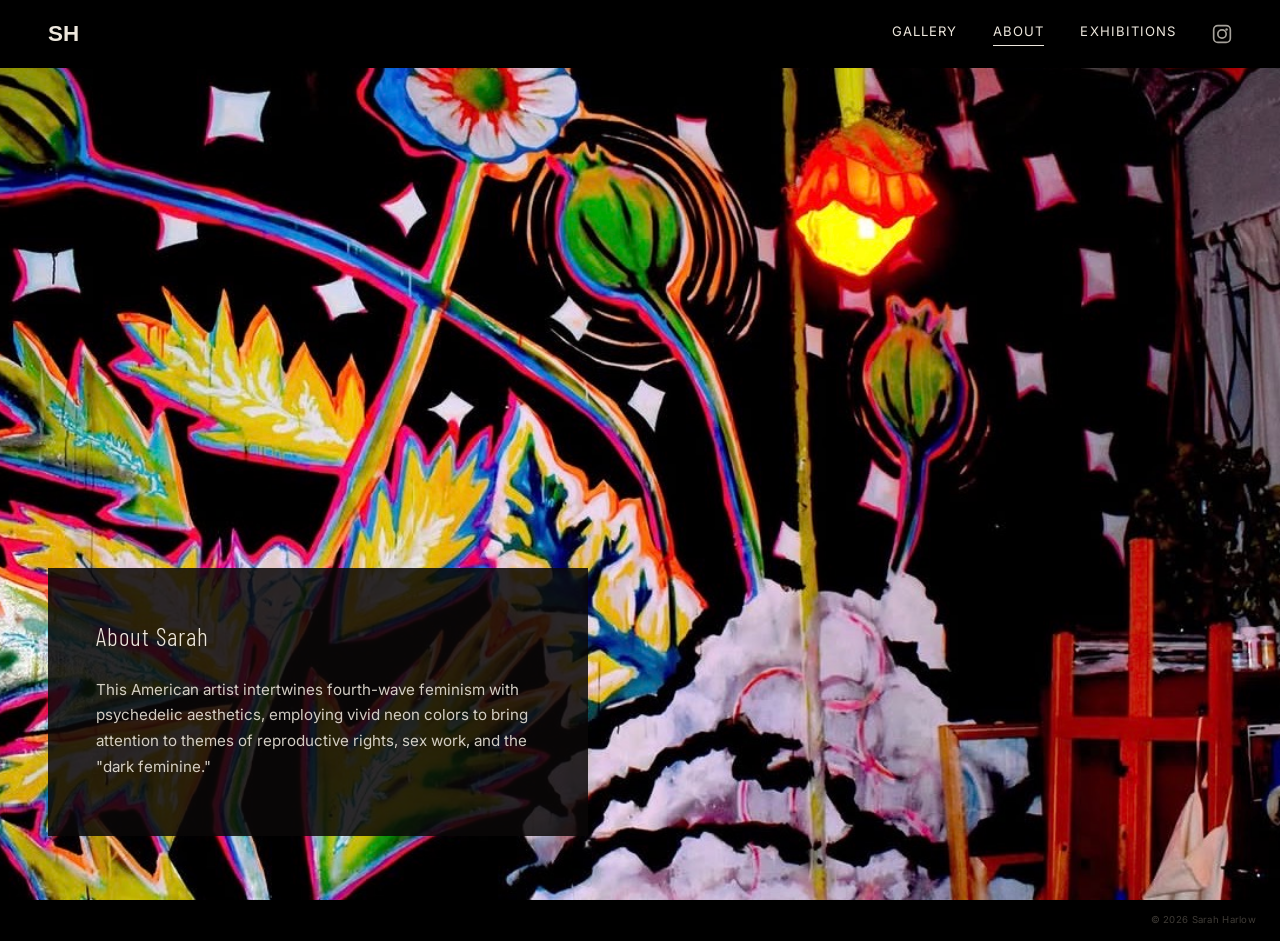
==== about.html @ 53dfdeb7 "Initial check in" ====
<!DOCTYPE html>
<html lang="en">
<head>
<meta charset="UTF-8">
<meta name="viewport" content="width=device-width, initial-scale=1.0">
<title>About — Sarah Harlow</title>
<link rel="preconnect" href="https://fonts.googleapis.com">
<link rel="preconnect" href="https://fonts.gstatic.com" crossorigin>
<link href="https://fonts.googleapis.com/css2?family=Inter:wght@400;500;600&family=Barlow+Condensed:wght@200;300;400;500&display=swap" rel="stylesheet">
<link rel="stylesheet" href="style.css">
</head>
<body>

<header class="site-header">
  <a href="index.html" class="wordmark">SH</a>
  <nav>
    <a href="index.html#gallery">Gallery</a>
    <a href="about.html" class="active">About</a>
    <a href="exhibitions.html">Exhibitions</a>
    <a href="https://www.instagram.com/tigerharlow/" target="_blank" rel="noopener" class="nav-ig" aria-label="Instagram">
      <svg width="20" height="20" viewBox="0 0 24 24" fill="none" stroke="currentColor" stroke-width="2" stroke-linecap="round" stroke-linejoin="round"><rect x="2" y="2" width="20" height="20" rx="5"/><circle cx="12" cy="12" r="5"/><circle cx="17.5" cy="6.5" r="1.5" fill="currentColor" stroke="none"/></svg>
    </a>
  </nav>
</header>

<main class="about-full">
  <img src="images/studio-wall.jpg" alt="" class="about-bg">
  <div class="about-card">
    <h1>About Sarah</h1>
    <p>This American artist intertwines fourth-wave feminism with psychedelic aesthetics, employing vivid neon colors to bring attention to themes of reproductive rights, sex work, and the "dark feminine."</p>
  </div>
</main>

<footer class="site-footer">
  <span></span>
  <span>© 2026 Sarah Harlow</span>
</footer>

<script src="script.js"></script>
</body>
</html>
---- style.css ----
/* ---------- Tokens ---------- */
:root{
  --ink: #141212;
  --canvas: #EDE7DD;
  --canvas-dim: #E2DACC;
  --oxide: #B23A24;
  --olive: #5C6B4F;
  --stone: #8C8378;
  --line: rgba(20,18,18,0.14);

  --display: 'Barlow Condensed', -apple-system, BlinkMacSystemFont, sans-serif;
  --body: 'Inter', -apple-system, BlinkMacSystemFont, sans-serif;
}

*{ box-sizing: border-box; }

html{ scroll-behavior: smooth; }

body{
  margin:0;
  background: #000;
  color: var(--ink);
  font-family: var(--body);
  font-size: 16px;
  line-height: 1.6;
}

a{ color: inherit; text-decoration: none; }

@media (prefers-reduced-motion: reduce){
  *{ animation-duration: 0.001ms !important; animation-iteration-count: 1 !important; transition-duration: 0.001ms !important; scroll-behavior: auto !important; }
}

/* ---------- Header ---------- */
.site-header{
  position: fixed;
  top:0; left:0; right:0;
  z-index: 100;
  display:flex;
  align-items:center;
  justify-content:space-between;
  padding: 16px 48px;
  background: #000;
}
.site-header .wordmark{
  font-family: var(--display);
  font-weight:600;
  font-size: 1.4rem;
  color: var(--canvas);
  --display: 'Outfit', -apple-system, BlinkMacSystemFont, sans-serif;  
}
.site-header nav{ display:flex; gap: 36px; align-items: center; }
.site-header nav a{
  color: var(--canvas);
  font-size: 0.82rem;
  letter-spacing: 0.08em;
  text-transform: uppercase;
  position: relative;
  padding-bottom: 4px;
}
.site-header nav a.nav-ig{
  padding-bottom: 0;
  display: flex;
  align-items: center;
  opacity: 0.7;
  transition: opacity 0.2s ease;
}
.site-header nav a.nav-ig:hover{ opacity: 1; }
.site-header nav a.active::after,
.site-header nav a:not(.nav-ig):hover::after{
  content:"";
  position:absolute;
  left:0; right:0; bottom:0;
  height:1px;
  background: currentColor;
}

/* ---------- Hero ---------- */
.hero{
  position: relative;
  height: 100vh;
  min-height: 0;
  max-height: none;
  display:flex;
  flex-direction: column;
  align-items:center;
  justify-content:center;
  overflow: hidden;
  background: #000;
  transition: opacity 0.6s ease, transform 0.6s ease, height 0.6s ease;
  --display: 'Outfit', -apple-system, BlinkMacSystemFont, sans-serif;  
}
.hero--hidden{
  opacity: 0;
  transform: translateY(-40px);
  height: 0;
  pointer-events: none;
}
.hero-bg{
  position:absolute;
  inset:0;
  width:100%;
  height:100%;
  object-fit: cover;
  object-position: center 65%;
  transition: opacity 3s ease;
}
.hero-scrim{
  position:absolute;
  inset:0;
  background: linear-gradient(180deg, rgba(15,13,13,0.55) 0%, rgba(15,13,13,0.25) 40%, rgba(15,13,13,0.75) 100%);
}
.hero-name{
  position: relative;
  z-index: 2;
  font-family: var(--display);
  font-optical-sizing: auto;
  font-weight: 300;
  font-size: clamp(6rem, 18vw, 11.5rem);
  line-height: 0.86;
  letter-spacing: -0.01em;
  color: var(--canvas);
  text-align:center;
  margin: 0;
  padding: 0 5vw;
  text-wrap: balance;
}
.hero-sub{
  position: relative;
  z-index: 2;
  margin-top: 28px;
  font-size: 0.85rem;
  letter-spacing: 0.12em;
  text-transform: uppercase;
  color: rgba(255,255,255,0.85);
}
/* ---------- Gallery nav toggle ---------- */
.nav-gallery{ cursor: pointer; }
.nav-gallery-icon{
  display: inline-block;
  font-weight: 400;
  margin-right: 2px;
}

/* ---------- Section head ---------- */
.section-head{
  display:flex;
  align-items: baseline;
  justify-content: space-between;
  padding: 96px 48px 40px;
  border-bottom: 1px solid var(--line);
  margin-bottom: 4px;
}
.section-head h2{
  font-family: var(--display);
  font-weight: 400;
  font-size: 2.1rem;
  margin:0;
}
.section-head p{
  margin:0;
  font-size: 0.82rem;
  letter-spacing: 0.1em;
  text-transform: uppercase;
  color: var(--stone);
}

/* ---------- Gallery ---------- */
.gallery-section{
  max-height: 0;
  overflow: hidden;
  opacity: 0;
  transition: max-height 0.6s ease, opacity 0.5s ease 0.1s;
}
.gallery--open{
  max-height: 4000px;
  opacity: 1;
}
.gallery-grid{
  display: grid;
  grid-template-columns: repeat(4, 1fr);
  grid-auto-rows: 220px;
  gap: 2px;
  background: #000;
  padding: 2px;
}
.piece{
  position: relative;
  margin:0;
  grid-column: span 2;
  grid-row: span 1;
  overflow: hidden;
  background: var(--canvas-dim);
  cursor: pointer;
}
.piece--tall{ grid-row: span 2; }
.piece--wide{ grid-column: span 2; }

.piece-img{
  position:absolute;
  inset:0;
  width:100%;
  height:100%;
  object-fit: cover;
  display:block;
  transition: transform 0.7s cubic-bezier(0.16,1,0.3,1);
  background: var(--canvas-dim); /* shows while loading */
}
.piece:hover .piece-img{ transform: scale(1.06); }

/* Fallback tone shown if an image fails to load, so the grid never breaks */
.piece--missing{
  background:
    repeating-linear-gradient(135deg, var(--canvas-dim), var(--canvas-dim) 10px, #d8cfbf 10px, #d8cfbf 20px);
}
.piece--missing::before{
  content: "Image not found";
  position:absolute;
  top:50%; left:50%;
  transform: translate(-50%,-50%);
  font-size: 0.75rem;
  letter-spacing: 0.08em;
  text-transform: uppercase;
  color: var(--stone);
}

.gallery-error{
  grid-column: 1 / -1;
  padding: 48px;
  font-size: 0.9rem;
  color: var(--stone);
}

.piece figcaption{
  display: none;
}
.p-title{
  font-family: var(--display);
  color: var(--canvas);
  font-size: 1.05rem;
}
.p-meta{
  font-size: 0.72rem;
  letter-spacing: 0.06em;
  text-transform: uppercase;
  color: var(--stone);
}

@media (max-width: 900px){
  .gallery-grid{ grid-template-columns: repeat(2, 1fr); grid-auto-rows: 200px; }
  .piece, .piece--wide{ grid-column: span 2; }
  .piece--tall{ grid-row: span 2; }
  .section-head{ padding: 72px 24px 32px; flex-direction: column; align-items:flex-start; gap: 6px;}
  .site-header{ padding: 20px 24px; }
}

/* ---------- Contact ---------- */
.contact-section{ padding-bottom: 40px; }
.contact-grid{
  display: grid;
  border-top: 1px solid var(--line);
}
.contact-line{
  display:flex;
  justify-content: space-between;
  align-items: center;
  padding: 26px 48px;
  border-bottom: 1px solid var(--line);
  font-size: 1rem;
  transition: background 0.3s ease, padding-left 0.3s ease;
}
.contact-line span:first-child{
  font-size: 0.78rem;
  letter-spacing: 0.1em;
  text-transform: uppercase;
  color: var(--stone);
}
.contact-line span:last-child{
  font-family: var(--display);
  font-size: 1.2rem;
}
a.contact-line:hover{
  background: var(--canvas-dim);
  padding-left: 58px;
}
.contact-line--static{ cursor: default; }
.contact-line--static:hover{ background: none; padding-left: 48px; }

@media (max-width: 600px){
  .contact-line{ flex-direction: column; align-items: flex-start; gap: 6px; padding: 22px 24px; }
}

/* ---------- Footer ---------- */
.site-footer{
  display:flex;
  justify-content: flex-end;
  padding: 12px 24px 14px;
  font-size: 0.6rem;
  letter-spacing: 0.03em;
  color: rgba(140, 131, 120, 0.45);
}

/* ---------- About page ---------- */
.about-full{
  position: relative;
  min-height: 100vh;
  display: flex;
  align-items: flex-end;
  justify-content: flex-start;
  overflow: hidden;
}
.about-bg{
  position: absolute;
  inset: 0;
  width: 100%;
  height: 100%;
  object-fit: cover;
  object-position: center center;
}
.about-card{
  position: relative;
  z-index: 2;
  background: rgba(10, 8, 8, 0.85);
  color: var(--canvas);
  padding: 48px 48px 56px;
  max-width: 540px;
  margin: 0 0 64px 48px;
}
.about-card h1{
  font-family: var(--display);
  font-weight: 300;
  font-size: 1.6rem;
  letter-spacing: 0.04em;
  margin: 0 0 20px;
}
.about-card p{
  font-size: 0.95rem;
  line-height: 1.7;
  margin: 0;
  color: rgba(237, 231, 221, 0.88);
}
@media (max-width: 600px){
  .about-card{
    margin: 0;
    max-width: none;
    padding: 36px 24px 44px;
  }
}

/* ---------- Interior page header ---------- */
.page-main{ padding-top: 0; }
.page-header{
  padding: 100px 48px 28px;
  border-bottom: 1px solid var(--line);
}
.page-header h1{
  font-family: var(--display);
  font-weight: 300;
  font-size: clamp(1.8rem, 4vw, 2.8rem);
  margin: 0;
}
@media (max-width: 600px){
  .page-header{ padding: 80px 24px 20px; }
}

/* ---------- Exhibitions page ---------- */
.page-exhibitions{ background: #fff; color: var(--ink); }

.exhibition-section{ padding-bottom: 96px; padding-top: 0; }
.exhibition-hero-image{
  margin-top: 56px; /* just below fixed header */
  overflow: hidden;
  background: var(--ink);
}
.exhibition-hero-img{
  width: 100%;
  height: auto;
  display: block;
}
.exhibition-info{
  max-width: 680px;
  padding: 48px 48px 0;
}
.exhibition-title{
  font-family: var(--display);
  font-weight: 300;
  font-size: 2rem;
  margin: 0 0 16px;
}
.exhibition-venue{
  font-weight: 500;
  font-size: 1rem;
  margin: 0 0 4px;
}
.exhibition-location{
  font-size: 0.85rem;
  color: var(--stone);
  margin: 0 0 4px;
}
.exhibition-date{
  font-size: 0.82rem;
  letter-spacing: 0.08em;
  text-transform: uppercase;
  color: var(--stone);
  margin: 0 0 32px;
}
.exhibition-work{
  border-top: 1px solid var(--line);
  padding-top: 24px;
}
.work-title{
  font-family: var(--display);
  font-weight: 400;
  font-size: 1.1rem;
  margin: 0 0 8px;
}
.work-meta{
  font-size: 0.82rem;
  color: var(--stone);
  line-height: 1.6;
  margin: 0;
}
.exhibition-info p{
  font-size: 0.92rem;
  line-height: 1.7;
  color: #2b2825;
  max-width: 60ch;
}

@media (max-width: 600px){
  .exhibition-info{ padding: 32px 24px 0; }
}

/* ---------- Lightbox ---------- */
.lightbox{
  position: fixed;
  inset: 0;
  z-index: 200;
  display: flex;
  align-items: center;
  justify-content: center;
  opacity: 0;
  pointer-events: none;
  transition: opacity 0.3s ease;
}
.lightbox--open{
  opacity: 1;
  pointer-events: auto;
}
.lightbox-backdrop{
  position: absolute;
  inset: 0;
  background: rgba(10, 8, 8, 0.92);
}
.lightbox-stage{
  position: relative;
  max-width: 90vw;
  max-height: 85vh;
  display: flex;
  align-items: center;
  justify-content: center;
}
.lightbox-img{
  max-width: 90vw;
  max-height: 85vh;
  object-fit: contain;
  display: block;
  transition: opacity 0.8s ease;
}
.lightbox-img--b{
  position: absolute;
  top: 50%;
  left: 50%;
  transform: translate(-50%, -50%);
}
.lightbox-close{
  position: absolute;
  top: 24px;
  right: 32px;
  z-index: 2;
  background: none;
  border: none;
  color: var(--canvas);
  font-size: 2rem;
  cursor: pointer;
  opacity: 0.7;
  transition: opacity 0.2s ease;
  line-height: 1;
}
.lightbox-close:hover{ opacity: 1; }
.lightbox-prev,
.lightbox-next{
  position: absolute;
  top: 50%;
  transform: translateY(-50%);
  z-index: 2;
  background: none;
  border: none;
  color: var(--canvas);
  font-size: 3rem;
  cursor: pointer;
  opacity: 0.5;
  transition: opacity 0.2s ease;
  padding: 16px;
  line-height: 1;
}
.lightbox-prev:hover,
.lightbox-next:hover{ opacity: 1; }
.lightbox-prev{ left: 16px; }
.lightbox-next{ right: 16px; }
.lightbox-caption{
  display: none;
  position: absolute;
  bottom: 28px;
  left: 50%;
  transform: translateX(-50%);
  color: var(--canvas);
  font-size: 0.85rem;
  letter-spacing: 0.08em;
  text-transform: uppercase;
  opacity: 0.7;
}
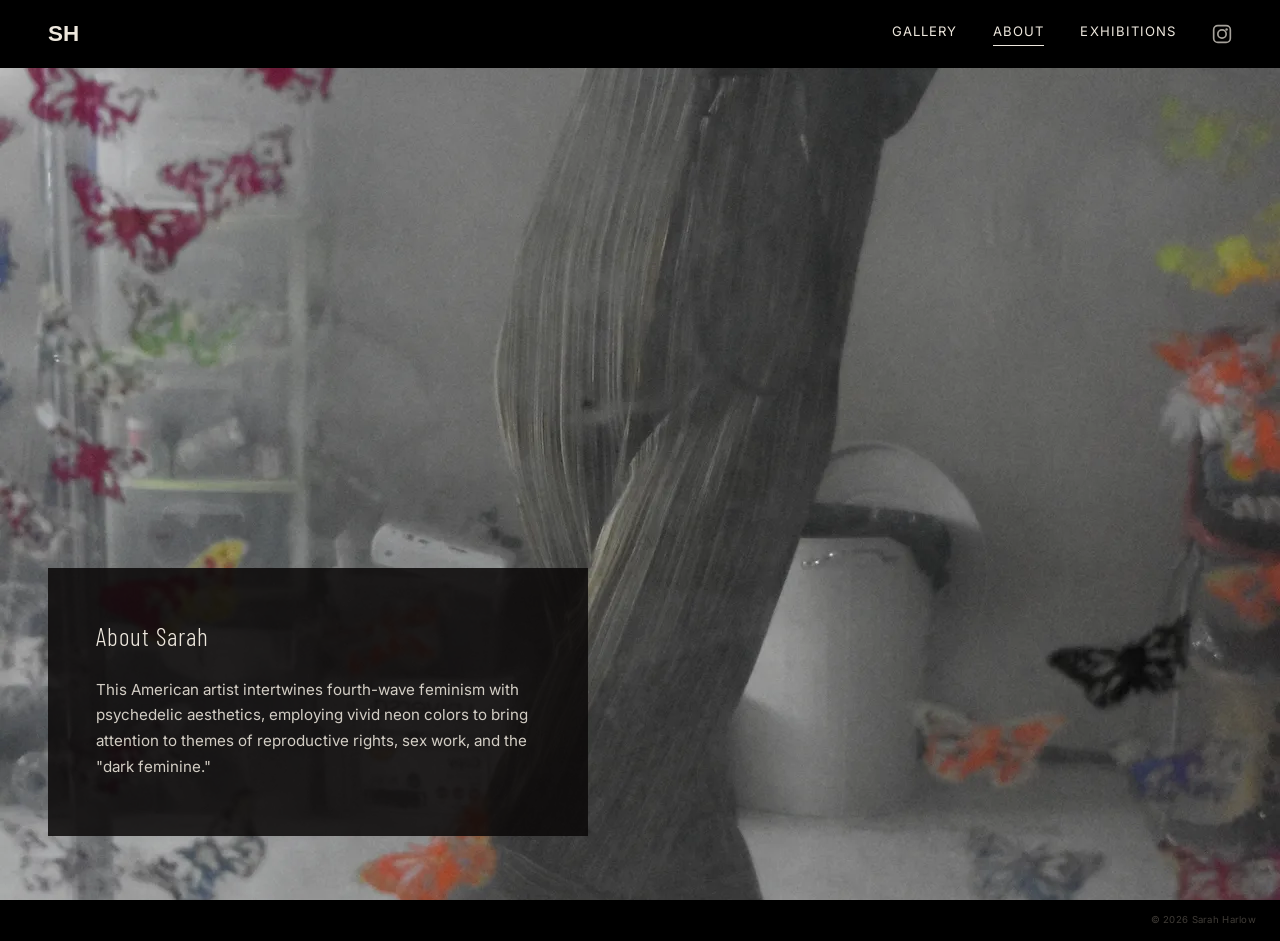
==== commit 9dab512a: "Updating about image" ====
--- a/about.html
+++ b/about.html
@@ -3,7 +3,7 @@
 <head>
 <meta charset="UTF-8">
 <meta name="viewport" content="width=device-width, initial-scale=1.0">
-<title>About — Sarah Harlow</title>
+<title>Sarah Harlow</title>
 <link rel="preconnect" href="https://fonts.googleapis.com">
 <link rel="preconnect" href="https://fonts.gstatic.com" crossorigin>
 <link href="https://fonts.googleapis.com/css2?family=Inter:wght@400;500;600&family=Barlow+Condensed:wght@200;300;400;500&display=swap" rel="stylesheet">
@@ -24,7 +24,7 @@
 </header>
 
 <main class="about-full">
-  <img src="images/studio-wall.jpg" alt="" class="about-bg">
+  <img src="images/Studio_work/DSC0476.webp" alt="" class="about-bg">
   <div class="about-card">
     <h1>About Sarah</h1>
     <p>This American artist intertwines fourth-wave feminism with psychedelic aesthetics, employing vivid neon colors to bring attention to themes of reproductive rights, sex work, and the "dark feminine."</p>
--- a/style.css
+++ b/style.css
@@ -31,7 +31,7 @@
   *{ animation-duration: 0.001ms !important; animation-iteration-count: 1 !important; transition-duration: 0.001ms !important; scroll-behavior: auto !important; }
 }
 
-/* ---------- Header ---------- */
+/* ---------- Header (mobile-first) ---------- */
 .site-header{
   position: fixed;
   top:0; left:0; right:0;
@@ -39,7 +39,7 @@
   display:flex;
   align-items:center;
   justify-content:space-between;
-  padding: 16px 48px;
+  padding: 14px 16px;
   background: #000;
 }
 .site-header .wordmark{
@@ -47,16 +47,18 @@
   font-weight:600;
   font-size: 1.4rem;
   color: var(--canvas);
-  --display: 'Outfit', -apple-system, BlinkMacSystemFont, sans-serif;  
-}
-.site-header nav{ display:flex; gap: 36px; align-items: center; }
+  flex-shrink: 0;
+  --display: 'Outfit', -apple-system, BlinkMacSystemFont, sans-serif;
+}
+.site-header nav{ display:flex; gap: 14px; align-items: center; }
 .site-header nav a{
   color: var(--canvas);
-  font-size: 0.82rem;
+  font-size: 0.72rem;
   letter-spacing: 0.08em;
   text-transform: uppercase;
   position: relative;
   padding-bottom: 4px;
+  white-space: nowrap;
 }
 .site-header nav a.nav-ig{
   padding-bottom: 0;
@@ -75,44 +77,72 @@
   background: currentColor;
 }
 
+@media (min-width: 481px){
+  .site-header{ padding: 20px 24px; }
+  .site-header nav{ gap: 20px; }
+  .site-header nav a{ font-size: 0.78rem; }
+}
+@media (min-width: 901px){
+  .site-header{ padding: 16px 48px; }
+  .site-header nav{ gap: 36px; }
+  .site-header nav a{ font-size: 0.82rem; }
+}
+
 /* ---------- Hero ---------- */
 .hero{
   position: relative;
   height: 100vh;
+  height: 100dvh;
   min-height: 0;
   max-height: none;
-  display:flex;
+  display: flex;
   flex-direction: column;
-  align-items:center;
-  justify-content:center;
+  align-items: center;
+  justify-content: center;
   overflow: hidden;
   background: #000;
-  transition: opacity 0.6s ease, transform 0.6s ease, height 0.6s ease;
-  --display: 'Outfit', -apple-system, BlinkMacSystemFont, sans-serif;  
-}
-.hero--hidden{
-  opacity: 0;
-  transform: translateY(-40px);
-  height: 0;
-  pointer-events: none;
-}
+  transition: height 0.6s ease;
+  --display: 'Outfit', -apple-system, BlinkMacSystemFont, sans-serif;
+}
+.hero--category-open{
+  height: 50dvh;
+  height: 50vh;
+}
+
+/* Hero background layers (divs with background-image for crossfade) */
 .hero-bg{
   position:absolute;
   inset:0;
   width:100%;
   height:100%;
-  object-fit: cover;
-  object-position: center 65%;
-  transition: opacity 3s ease;
-}
+  background-size: cover;
+  background-position: center 65%;
+  transition: opacity 2.5s ease;
+}
+.hero-bg--a{ z-index: 0; }
+.hero-bg--b{ z-index: 1; }
+
 .hero-scrim{
   position:absolute;
   inset:0;
+  z-index: 2;
   background: linear-gradient(180deg, rgba(15,13,13,0.55) 0%, rgba(15,13,13,0.25) 40%, rgba(15,13,13,0.75) 100%);
 }
+
+/* Hero identity (name + subtitle) */
+.hero-identity{
+  position: relative;
+  z-index: 4;
+  text-align: center;
+  transition: opacity 0.4s ease, transform 0.4s ease;
+}
+.hero-identity--hidden{
+  opacity: 0;
+  transform: translateY(-20px);
+  pointer-events: none;
+}
+
 .hero-name{
-  position: relative;
-  z-index: 2;
   font-family: var(--display);
   font-optical-sizing: auto;
   font-weight: 300;
@@ -126,28 +156,126 @@
   text-wrap: balance;
 }
 .hero-sub{
-  position: relative;
-  z-index: 2;
   margin-top: 28px;
-  font-size: 0.85rem;
-  letter-spacing: 0.12em;
+  font-size: 0.75rem;
+  letter-spacing: 0.08em;
   text-transform: uppercase;
   color: rgba(255,255,255,0.85);
-}
-/* ---------- Gallery nav toggle ---------- */
-.nav-gallery{ cursor: pointer; }
-.nav-gallery-icon{
-  display: inline-block;
+  text-align: center;
+  padding: 0 5vw;
+}
+@media (min-width: 481px){
+  .hero-sub{ font-size: 0.85rem; letter-spacing: 0.12em; }
+}
+
+/* ---------- Category nav ---------- */
+/* Mobile: fixed wrapping strip at bottom of viewport */
+.cat-nav{
+  position: fixed;
+  bottom: 0;
+  left: 0;
+  right: 0;
+  z-index: 90;
+  display: flex;
+  flex-wrap: wrap;
+  justify-content: center;
+  gap: 0;
+  padding: 6px 8px;
+  background: rgba(0,0,0,0.92);
+  backdrop-filter: blur(8px);
+  -webkit-backdrop-filter: blur(8px);
+}
+
+.cat-nav-btn{
+  background: none;
+  border: none;
+  color: rgba(255,255,255,0.5);
+  font-family: var(--display);
+  font-size: 0.62rem;
   font-weight: 400;
-  margin-right: 2px;
+  letter-spacing: 0.06em;
+  text-transform: uppercase;
+  white-space: nowrap;
+  padding: 5px 7px;
+  cursor: pointer;
+  position: relative;
+  transition: color 0.3s ease;
+}
+.cat-nav-btn:hover{ color: rgba(255,255,255,0.85); }
+.cat-nav-btn--active{
+  color: rgba(255,255,255,0.95);
+}
+/* Mobile: underline indicator */
+.cat-nav-btn--active::after{
+  content: '';
+  position: absolute;
+  left: 7px;
+  right: 7px;
+  bottom: 2px;
+  height: 1px;
+  background: rgba(255,255,255,0.7);
+}
+
+/* Desktop: fixed vertical nav rail on left side */
+@media (min-width: 601px){
+  .cat-nav{
+    bottom: auto;
+    right: auto;
+    top: 0;
+    left: 0;
+    width: 200px;
+    height: 100vh;
+    height: 100dvh;
+    flex-direction: column;
+    flex-wrap: nowrap;
+    justify-content: center;
+    overflow-y: auto;
+    padding: 60px 0 20px 24px;
+    background: rgba(0,0,0,0.65);
+    backdrop-filter: blur(12px);
+    -webkit-backdrop-filter: blur(12px);
+    scrollbar-width: none;
+  }
+  .cat-nav::-webkit-scrollbar{ display: none; }
+  .cat-nav-btn{
+    text-align: left;
+    padding: 7px 16px 7px 14px;
+    font-size: 0.92rem;
+    letter-spacing: 0.04em;
+    font-weight: 300;
+  }
+  /* Desktop: left tick instead of underline */
+  .cat-nav-btn--active::after{
+    left: 0;
+    right: auto;
+    bottom: auto;
+    top: 50%;
+    transform: translateY(-50%);
+    width: 3px;
+    height: 16px;
+    border-radius: 1px;
+  }
+
+  /* Push page content right to make room for the fixed nav */
+  .hero{ margin-left: 200px; }
+  .gallery-section{ margin-left: 200px; }
+  .site-footer{ margin-left: 200px; }
+}
+@media (min-width: 901px){
+  .cat-nav{ width: 220px; padding-left: 36px; }
+  .cat-nav-btn{ font-size: 1rem; padding: 8px 20px 8px 16px; }
+  .hero{ margin-left: 220px; }
+  .gallery-section{ margin-left: 220px; }
+  .site-footer{ margin-left: 220px; }
 }
 
 /* ---------- Section head ---------- */
 .section-head{
   display:flex;
-  align-items: baseline;
-  justify-content: space-between;
-  padding: 96px 48px 40px;
+  flex-direction: column;
+  align-items: flex-start;
+  gap: 6px;
+  padding: 72px 24px 32px;
   border-bottom: 1px solid var(--line);
   margin-bottom: 4px;
 }
@@ -164,6 +292,15 @@
   text-transform: uppercase;
   color: var(--stone);
 }
+@media (min-width: 901px){
+  .section-head{
+    flex-direction: row;
+    align-items: baseline;
+    justify-content: space-between;
+    padding: 96px 48px 40px;
+    gap: 0;
+  }
+}
 
 /* ---------- Gallery ---------- */
 .gallery-section{
@@ -173,13 +310,47 @@
   transition: max-height 0.6s ease, opacity 0.5s ease 0.1s;
 }
 .gallery--open{
-  max-height: 4000px;
+  max-height: none;
   opacity: 1;
 }
+
+/* Gallery header */
+.gallery-header{
+  display: flex;
+  align-items: center;
+  justify-content: space-between;
+  padding: 20px 16px 16px;
+  background: #000;
+}
+.gallery-title{
+  font-family: var(--display);
+  font-weight: 300;
+  font-size: 1rem;
+  letter-spacing: 0.06em;
+  text-transform: uppercase;
+  color: rgba(255,255,255,0.7);
+  margin: 0;
+}
+.gallery-close{
+  background: none;
+  border: none;
+  color: rgba(255,255,255,0.6);
+  font-size: 1.6rem;
+  cursor: pointer;
+  padding: 4px 8px;
+  line-height: 1;
+  transition: color 0.2s ease;
+}
+.gallery-close:hover{ color: #fff; }
+
+@media (min-width: 601px){
+  .gallery-header{ padding: 24px 24px 20px; }
+  .gallery-title{ font-size: 1.05rem; }
+}
+
 .gallery-grid{
   display: grid;
-  grid-template-columns: repeat(4, 1fr);
-  grid-auto-rows: 220px;
+  grid-template-columns: repeat(2, 1fr);
   gap: 2px;
   background: #000;
   padding: 2px;
@@ -187,24 +358,21 @@
 .piece{
   position: relative;
   margin:0;
-  grid-column: span 2;
-  grid-row: span 1;
+  aspect-ratio: 1;
   overflow: hidden;
   background: var(--canvas-dim);
   cursor: pointer;
 }
-.piece--tall{ grid-row: span 2; }
-.piece--wide{ grid-column: span 2; }
 
 .piece-img{
-  position:absolute;
-  inset:0;
+  position: absolute;
+  inset: 0;
   width:100%;
   height:100%;
   object-fit: cover;
   display:block;
   transition: transform 0.7s cubic-bezier(0.16,1,0.3,1);
-  background: var(--canvas-dim); /* shows while loading */
+  background: var(--canvas-dim);
 }
 .piece:hover .piece-img{ transform: scale(1.06); }
 
@@ -231,27 +399,11 @@
   color: var(--stone);
 }
 
-.piece figcaption{
-  display: none;
-}
-.p-title{
-  font-family: var(--display);
-  color: var(--canvas);
-  font-size: 1.05rem;
-}
-.p-meta{
-  font-size: 0.72rem;
-  letter-spacing: 0.06em;
-  text-transform: uppercase;
-  color: var(--stone);
-}
-
-@media (max-width: 900px){
-  .gallery-grid{ grid-template-columns: repeat(2, 1fr); grid-auto-rows: 200px; }
-  .piece, .piece--wide{ grid-column: span 2; }
-  .piece--tall{ grid-row: span 2; }
-  .section-head{ padding: 72px 24px 32px; flex-direction: column; align-items:flex-start; gap: 6px;}
-  .site-header{ padding: 20px 24px; }
+@media (min-width: 601px){
+  .gallery-grid{ grid-template-columns: repeat(3, 1fr); }
+}
+@media (min-width: 901px){
+  .gallery-grid{ grid-template-columns: repeat(4, 1fr); }
 }
 
 /* ---------- Contact ---------- */
@@ -262,9 +414,10 @@
 }
 .contact-line{
   display:flex;
-  justify-content: space-between;
-  align-items: center;
-  padding: 26px 48px;
+  flex-direction: column;
+  align-items: flex-start;
+  gap: 6px;
+  padding: 22px 24px;
   border-bottom: 1px solid var(--line);
   font-size: 1rem;
   transition: background 0.3s ease, padding-left 0.3s ease;
@@ -281,33 +434,45 @@
 }
 a.contact-line:hover{
   background: var(--canvas-dim);
-  padding-left: 58px;
+  padding-left: 32px;
 }
 .contact-line--static{ cursor: default; }
-.contact-line--static:hover{ background: none; padding-left: 48px; }
-
-@media (max-width: 600px){
-  .contact-line{ flex-direction: column; align-items: flex-start; gap: 6px; padding: 22px 24px; }
+.contact-line--static:hover{ background: none; padding-left: 24px; }
+
+@media (min-width: 601px){
+  .contact-line{
+    flex-direction: row;
+    justify-content: space-between;
+    align-items: center;
+    gap: 0;
+    padding: 26px 48px;
+  }
+  a.contact-line:hover{ padding-left: 58px; }
+  .contact-line--static:hover{ padding-left: 48px; }
 }
 
 /* ---------- Footer ---------- */
 .site-footer{
   display:flex;
   justify-content: flex-end;
-  padding: 12px 24px 14px;
+  padding: 12px 24px 100px;
   font-size: 0.6rem;
   letter-spacing: 0.03em;
   color: rgba(140, 131, 120, 0.45);
+}
+@media (min-width: 601px){
+  .site-footer{ padding-bottom: 14px; }
 }
 
 /* ---------- About page ---------- */
 .about-full{
   position: relative;
   min-height: 100vh;
+  min-height: 100dvh;
   display: flex;
-  align-items: flex-end;
-  justify-content: flex-start;
-  overflow: hidden;
+  flex-direction: column;
+  align-items: stretch;
+  justify-content: flex-end;
 }
 .about-bg{
   position: absolute;
@@ -322,9 +487,9 @@
   z-index: 2;
   background: rgba(10, 8, 8, 0.85);
   color: var(--canvas);
-  padding: 48px 48px 56px;
-  max-width: 540px;
-  margin: 0 0 64px 48px;
+  padding: 36px 24px 44px;
+  max-width: none;
+  margin: 0;
 }
 .about-card h1{
   font-family: var(--display);
@@ -339,18 +504,25 @@
   margin: 0;
   color: rgba(237, 231, 221, 0.88);
 }
-@media (max-width: 600px){
+
+@media (min-width: 601px){
+  .about-full{
+    flex-direction: row;
+    align-items: flex-end;
+    justify-content: flex-start;
+    overflow: hidden;
+  }
   .about-card{
-    margin: 0;
-    max-width: none;
-    padding: 36px 24px 44px;
+    padding: 48px 48px 56px;
+    max-width: 540px;
+    margin: 0 0 64px 48px;
   }
 }
 
 /* ---------- Interior page header ---------- */
 .page-main{ padding-top: 0; }
 .page-header{
-  padding: 100px 48px 28px;
+  padding: 80px 24px 20px;
   border-bottom: 1px solid var(--line);
 }
 .page-header h1{
@@ -359,16 +531,30 @@
   font-size: clamp(1.8rem, 4vw, 2.8rem);
   margin: 0;
 }
-@media (max-width: 600px){
-  .page-header{ padding: 80px 24px 20px; }
+@media (min-width: 601px){
+  .page-header{ padding: 100px 48px 28px; }
 }
 
 /* ---------- Exhibitions page ---------- */
 .page-exhibitions{ background: #fff; color: var(--ink); }
 
-.exhibition-section{ padding-bottom: 96px; padding-top: 0; }
+.exhibition-header{
+  padding: 80px 24px 28px;
+  border-bottom: 1px solid var(--line);
+}
+
+.exhibition-section{
+  padding: 0 0 64px;
+  margin-top: 16px;
+  display: flex;
+  flex-direction: column;
+  gap: 24px;
+  align-items: flex-start;
+}
 .exhibition-hero-image{
-  margin-top: 56px; /* just below fixed header */
+  max-width: none;
+  width: 100%;
+  flex-shrink: 0;
   overflow: hidden;
   background: var(--ink);
 }
@@ -378,8 +564,9 @@
   display: block;
 }
 .exhibition-info{
-  max-width: 680px;
-  padding: 48px 48px 0;
+  flex: 1;
+  min-width: 0;
+  padding: 0 24px;
 }
 .exhibition-title{
   font-family: var(--display);
@@ -402,7 +589,7 @@
   letter-spacing: 0.08em;
   text-transform: uppercase;
   color: var(--stone);
-  margin: 0 0 32px;
+  margin: 0;
 }
 .exhibition-work{
   border-top: 1px solid var(--line);
@@ -427,8 +614,16 @@
   max-width: 60ch;
 }
 
-@media (max-width: 600px){
-  .exhibition-info{ padding: 32px 24px 0; }
+@media (min-width: 601px){
+  .exhibition-header{ padding: 100px 48px 32px; }
+  .exhibition-section{
+    padding: 0 48px 96px;
+    margin-top: 40px;
+    flex-direction: row;
+    gap: 48px;
+  }
+  .exhibition-hero-image{ max-width: 520px; }
+  .exhibition-info{ padding: 0; }
 }
 
 /* ---------- Lightbox ---------- */
@@ -442,6 +637,7 @@
   opacity: 0;
   pointer-events: none;
   transition: opacity 0.3s ease;
+  touch-action: pan-y;
 }
 .lightbox--open{
   opacity: 1;
@@ -466,6 +662,9 @@
   object-fit: contain;
   display: block;
   transition: opacity 0.8s ease;
+  -webkit-user-select: none;
+  user-select: none;
+  -webkit-touch-callout: none;
 }
 .lightbox-img--b{
   position: absolute;
@@ -475,8 +674,8 @@
 }
 .lightbox-close{
   position: absolute;
-  top: 24px;
-  right: 32px;
+  top: 16px;
+  right: 16px;
   z-index: 2;
   background: none;
   border: none;
@@ -486,10 +685,14 @@
   opacity: 0.7;
   transition: opacity 0.2s ease;
   line-height: 1;
+  padding: 8px;
 }
 .lightbox-close:hover{ opacity: 1; }
+
+/* Hide arrow buttons on touch devices, show swipe hint instead */
 .lightbox-prev,
 .lightbox-next{
+  display: none;
   position: absolute;
   top: 50%;
   transform: translateY(-50%);
@@ -508,15 +711,9 @@
 .lightbox-next:hover{ opacity: 1; }
 .lightbox-prev{ left: 16px; }
 .lightbox-next{ right: 16px; }
-.lightbox-caption{
-  display: none;
-  position: absolute;
-  bottom: 28px;
-  left: 50%;
-  transform: translateX(-50%);
-  color: var(--canvas);
-  font-size: 0.85rem;
-  letter-spacing: 0.08em;
-  text-transform: uppercase;
-  opacity: 0.7;
-}
+
+@media (min-width: 601px){
+  .lightbox-prev,
+  .lightbox-next{ display: block; }
+  .lightbox-close{ top: 24px; right: 32px; }
+}
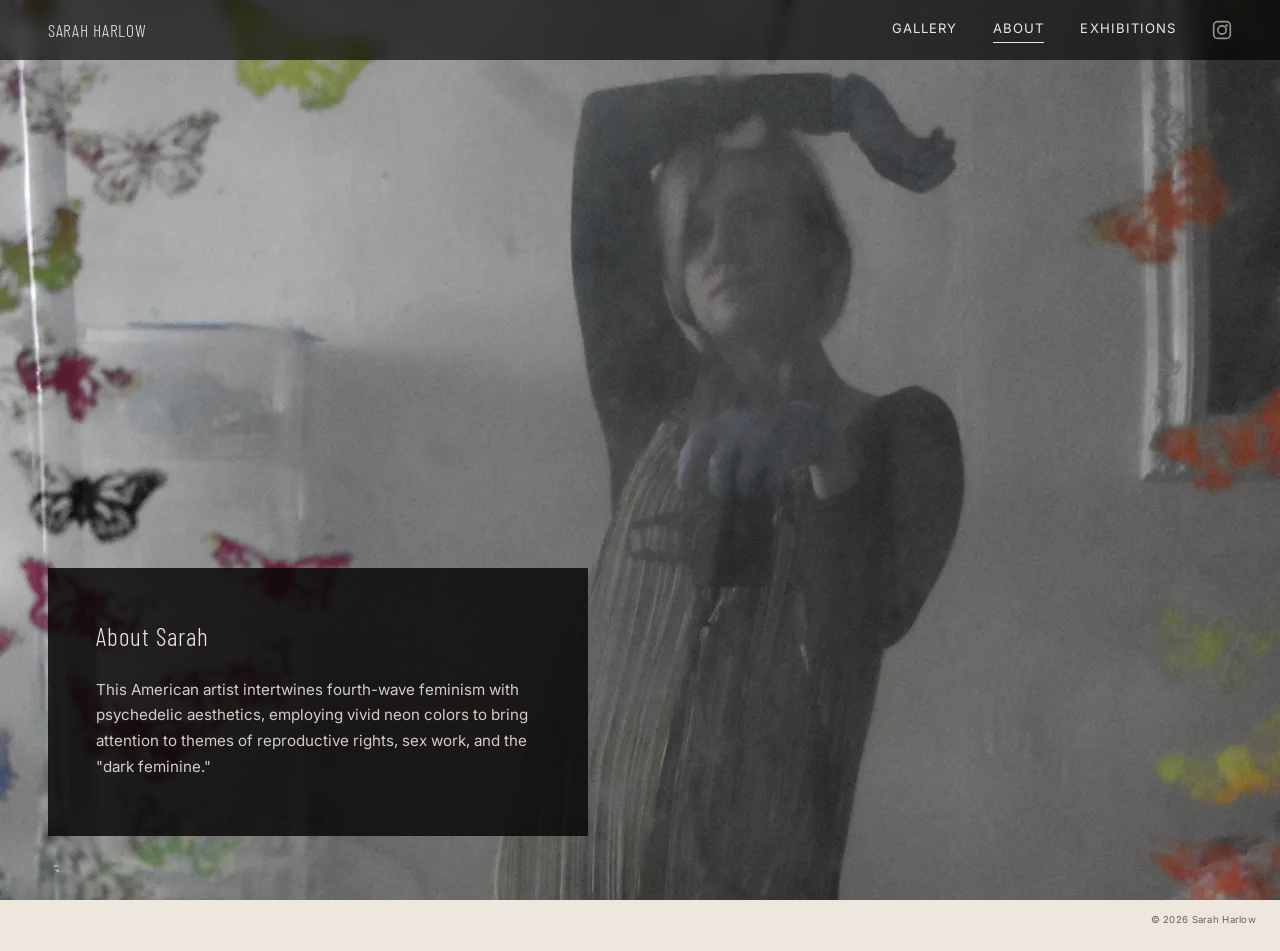
==== commit 9ffca8f6: "Updating to light style" ====
--- a/about.html
+++ b/about.html
@@ -9,10 +9,10 @@
 <link href="https://fonts.googleapis.com/css2?family=Inter:wght@400;500;600&family=Barlow+Condensed:wght@200;300;400;500&display=swap" rel="stylesheet">
 <link rel="stylesheet" href="style.css">
 </head>
-<body>
+<body class="page-about">
 
 <header class="site-header">
-  <a href="index.html" class="wordmark">SH</a>
+  <a href="index.html" class="wordmark">Sarah Harlow</a>
   <nav>
     <a href="index.html#gallery">Gallery</a>
     <a href="about.html" class="active">About</a>
--- a/style.css
+++ b/style.css
@@ -3,10 +3,13 @@
   --ink: #141212;
   --canvas: #EDE7DD;
   --canvas-dim: #E2DACC;
-  --oxide: #B23A24;
-  --olive: #5C6B4F;
-  --stone: #8C8378;
+  --oxide: #8B2E1A;
+  --olive: #4A5740;
+  --stone: #6B6159;
   --line: rgba(20,18,18,0.14);
+  --text: #3D3632;
+  --text-light: #6B6159;
+  --card-border: #C4BAA8;
 
   --display: 'Barlow Condensed', -apple-system, BlinkMacSystemFont, sans-serif;
   --body: 'Inter', -apple-system, BlinkMacSystemFont, sans-serif;
@@ -18,8 +21,8 @@
 
 body{
   margin:0;
-  background: #000;
-  color: var(--ink);
+  background: var(--canvas);
+  color: var(--text);
   font-family: var(--body);
   font-size: 16px;
   line-height: 1.6;
@@ -40,19 +43,21 @@
   align-items:center;
   justify-content:space-between;
   padding: 14px 16px;
-  background: #000;
+  background: var(--canvas);
+  border-bottom: 1px solid var(--line);
 }
 .site-header .wordmark{
   font-family: var(--display);
-  font-weight:600;
-  font-size: 1.4rem;
-  color: var(--canvas);
+  font-weight: 300;
+  font-size: 1.1rem;
+  color: var(--ink);
   flex-shrink: 0;
-  --display: 'Outfit', -apple-system, BlinkMacSystemFont, sans-serif;
+  letter-spacing: 0.04em;
+  text-transform: uppercase;
 }
 .site-header nav{ display:flex; gap: 14px; align-items: center; }
 .site-header nav a{
-  color: var(--canvas);
+  color: var(--text);
   font-size: 0.72rem;
   letter-spacing: 0.08em;
   text-transform: uppercase;
@@ -64,7 +69,7 @@
   padding-bottom: 0;
   display: flex;
   align-items: center;
-  opacity: 0.7;
+  opacity: 0.6;
   transition: opacity 0.2s ease;
 }
 .site-header nav a.nav-ig:hover{ opacity: 1; }
@@ -88,185 +93,71 @@
   .site-header nav a{ font-size: 0.82rem; }
 }
 
-/* ---------- Hero ---------- */
-.hero{
+/* ---------- Category Card Grid ---------- */
+.card-grid-section{
+  padding: 72px 16px 40px;
+}
+.card-grid-section--hidden{ display: none; }
+.card-grid{
+  display: grid;
+  grid-template-columns: repeat(2, 1fr);
+  gap: 20px;
+  max-width: 1200px;
+  margin: 0 auto;
+}
+
+.cat-card{
   position: relative;
-  height: 100vh;
-  height: 100dvh;
-  min-height: 0;
-  max-height: none;
-  display: flex;
-  flex-direction: column;
-  align-items: center;
-  justify-content: center;
+  cursor: pointer;
   overflow: hidden;
-  background: #000;
-  transition: height 0.6s ease;
-  --display: 'Outfit', -apple-system, BlinkMacSystemFont, sans-serif;
-}
-.hero--category-open{
-  height: 50dvh;
-  height: 50vh;
-}
-
-/* Hero background layers (divs with background-image for crossfade) */
-.hero-bg{
-  position:absolute;
-  inset:0;
-  width:100%;
-  height:100%;
-  background-size: cover;
-  background-position: center 65%;
-  transition: opacity 2.5s ease;
-}
-.hero-bg--a{ z-index: 0; }
-.hero-bg--b{ z-index: 1; }
-
-.hero-scrim{
-  position:absolute;
-  inset:0;
-  z-index: 2;
-  background: linear-gradient(180deg, rgba(15,13,13,0.55) 0%, rgba(15,13,13,0.25) 40%, rgba(15,13,13,0.75) 100%);
-}
-
-/* Hero identity (name + subtitle) */
-.hero-identity{
-  position: relative;
-  z-index: 4;
+  border: 2px solid var(--card-border);
+  background: #fff;
+  transition: border-color 0.3s ease, box-shadow 0.3s ease;
+}
+.cat-card:hover{
+  border-color: var(--stone);
+  box-shadow: 0 4px 20px rgba(20,18,18,0.1);
+}
+
+.cat-card-img-wrap{
+  aspect-ratio: 1;
+  overflow: hidden;
+}
+.cat-card-img{
+  width: 100%;
+  height: 100%;
+  object-fit: cover;
+  display: block;
+  transition: transform 0.7s cubic-bezier(0.16,1,0.3,1);
+}
+.cat-card:hover .cat-card-img{
+  transform: scale(1.05);
+}
+
+.cat-card-label{
+  padding: 10px 12px;
+  font-family: var(--display);
+  font-weight: 300;
+  font-size: 0.85rem;
+  letter-spacing: 0.06em;
+  text-transform: uppercase;
+  color: var(--text);
   text-align: center;
-  transition: opacity 0.4s ease, transform 0.4s ease;
-}
-.hero-identity--hidden{
-  opacity: 0;
-  transform: translateY(-20px);
-  pointer-events: none;
-}
-
-.hero-name{
-  font-family: var(--display);
-  font-optical-sizing: auto;
-  font-weight: 300;
-  font-size: clamp(6rem, 18vw, 11.5rem);
-  line-height: 0.86;
-  letter-spacing: -0.01em;
-  color: var(--canvas);
-  text-align:center;
-  margin: 0;
-  padding: 0 5vw;
-  text-wrap: balance;
-}
-.hero-sub{
-  margin-top: 28px;
-  font-size: 0.75rem;
-  letter-spacing: 0.08em;
-  text-transform: uppercase;
-  color: rgba(255,255,255,0.85);
-  text-align: center;
-  padding: 0 5vw;
-}
-@media (min-width: 481px){
-  .hero-sub{ font-size: 0.85rem; letter-spacing: 0.12em; }
-}
-
-/* ---------- Category nav ---------- */
-/* Mobile: fixed wrapping strip at bottom of viewport */
-.cat-nav{
-  position: fixed;
-  bottom: 0;
-  left: 0;
-  right: 0;
-  z-index: 90;
-  display: flex;
-  flex-wrap: wrap;
-  justify-content: center;
-  gap: 0;
-  padding: 6px 8px;
-  background: rgba(0,0,0,0.92);
-  backdrop-filter: blur(8px);
-  -webkit-backdrop-filter: blur(8px);
-}
-
-.cat-nav-btn{
-  background: none;
-  border: none;
-  color: rgba(255,255,255,0.5);
-  font-family: var(--display);
-  font-size: 0.62rem;
-  font-weight: 400;
-  letter-spacing: 0.06em;
-  text-transform: uppercase;
-  white-space: nowrap;
-  padding: 5px 7px;
-  cursor: pointer;
-  position: relative;
-  transition: color 0.3s ease;
-}
-.cat-nav-btn:hover{ color: rgba(255,255,255,0.85); }
-.cat-nav-btn--active{
-  color: rgba(255,255,255,0.95);
-}
-/* Mobile: underline indicator */
-.cat-nav-btn--active::after{
-  content: '';
-  position: absolute;
-  left: 7px;
-  right: 7px;
-  bottom: 2px;
-  height: 1px;
-  background: rgba(255,255,255,0.7);
-}
-
-/* Desktop: fixed vertical nav rail on left side */
-@media (min-width: 601px){
-  .cat-nav{
-    bottom: auto;
-    right: auto;
-    top: 0;
-    left: 0;
-    width: 200px;
-    height: 100vh;
-    height: 100dvh;
-    flex-direction: column;
-    flex-wrap: nowrap;
-    justify-content: center;
-    overflow-y: auto;
-    padding: 60px 0 20px 24px;
-    background: rgba(0,0,0,0.65);
-    backdrop-filter: blur(12px);
-    -webkit-backdrop-filter: blur(12px);
-    scrollbar-width: none;
-  }
-  .cat-nav::-webkit-scrollbar{ display: none; }
-  .cat-nav-btn{
-    text-align: left;
-    padding: 7px 16px 7px 14px;
-    font-size: 0.92rem;
-    letter-spacing: 0.04em;
-    font-weight: 300;
-  }
-  /* Desktop: left tick instead of underline */
-  .cat-nav-btn--active::after{
-    left: 0;
-    right: auto;
-    bottom: auto;
-    top: 50%;
-    transform: translateY(-50%);
-    width: 3px;
-    height: 16px;
-    border-radius: 1px;
-  }
-
-  /* Push page content right to make room for the fixed nav */
-  .hero{ margin-left: 200px; }
-  .gallery-section{ margin-left: 200px; }
-  .site-footer{ margin-left: 200px; }
+  border-top: 1px solid var(--line);
+}
+
+@media (min-width: 601px){
+  .card-grid-section{ padding: 90px 24px 48px; }
+  .card-grid{ grid-template-columns: repeat(3, 1fr); gap: 24px; }
+  .cat-card-label{ font-size: 0.9rem; padding: 12px 14px; }
 }
 @media (min-width: 901px){
-  .cat-nav{ width: 220px; padding-left: 36px; }
-  .cat-nav-btn{ font-size: 1rem; padding: 8px 20px 8px 16px; }
-  .hero{ margin-left: 220px; }
-  .gallery-section{ margin-left: 220px; }
-  .site-footer{ margin-left: 220px; }
+  .card-grid-section{ padding: 96px 48px 56px; }
+  .card-grid{ grid-template-columns: repeat(4, 1fr); gap: 28px; }
+  .cat-card-label{ font-size: 0.95rem; }
+}
+@media (min-width: 1200px){
+  .card-grid{ grid-template-columns: repeat(5, 1fr); }
 }
 
 /* ---------- Section head ---------- */
@@ -320,7 +211,7 @@
   align-items: center;
   justify-content: space-between;
   padding: 20px 16px 16px;
-  background: #000;
+  background: var(--canvas);
 }
 .gallery-title{
   font-family: var(--display);
@@ -328,20 +219,20 @@
   font-size: 1rem;
   letter-spacing: 0.06em;
   text-transform: uppercase;
-  color: rgba(255,255,255,0.7);
+  color: var(--text);
   margin: 0;
 }
 .gallery-close{
   background: none;
   border: none;
-  color: rgba(255,255,255,0.6);
+  color: var(--text-light);
   font-size: 1.6rem;
   cursor: pointer;
   padding: 4px 8px;
   line-height: 1;
   transition: color 0.2s ease;
 }
-.gallery-close:hover{ color: #fff; }
+.gallery-close:hover{ color: var(--ink); }
 
 @media (min-width: 601px){
   .gallery-header{ padding: 24px 24px 20px; }
@@ -351,9 +242,9 @@
 .gallery-grid{
   display: grid;
   grid-template-columns: repeat(2, 1fr);
-  gap: 2px;
-  background: #000;
-  padding: 2px;
+  gap: 4px;
+  background: var(--canvas);
+  padding: 4px;
 }
 .piece{
   position: relative;
@@ -455,13 +346,10 @@
 .site-footer{
   display:flex;
   justify-content: flex-end;
-  padding: 12px 24px 100px;
+  padding: 12px 24px 24px;
   font-size: 0.6rem;
   letter-spacing: 0.03em;
-  color: rgba(140, 131, 120, 0.45);
-}
-@media (min-width: 601px){
-  .site-footer{ padding-bottom: 14px; }
+  color: var(--text-light);
 }
 
 /* ---------- About page ---------- */
@@ -480,7 +368,7 @@
   width: 100%;
   height: 100%;
   object-fit: cover;
-  object-position: center center;
+  object-position: center top;
 }
 .about-card{
   position: relative;
@@ -519,6 +407,16 @@
   }
 }
 
+/* About page: dark header over background image */
+.page-about .site-header{
+  background: rgba(0,0,0,0.65);
+  backdrop-filter: blur(8px);
+  -webkit-backdrop-filter: blur(8px);
+  border-bottom: none;
+}
+.page-about .site-header .wordmark{ color: var(--canvas); }
+.page-about .site-header nav a{ color: var(--canvas); }
+
 /* ---------- Interior page header ---------- */
 .page-main{ padding-top: 0; }
 .page-header{
@@ -536,7 +434,7 @@
 }
 
 /* ---------- Exhibitions page ---------- */
-.page-exhibitions{ background: #fff; color: var(--ink); }
+.page-exhibitions{ background: var(--canvas); color: var(--text); }
 
 .exhibition-header{
   padding: 80px 24px 28px;
@@ -556,7 +454,8 @@
   width: 100%;
   flex-shrink: 0;
   overflow: hidden;
-  background: var(--ink);
+  background: var(--canvas-dim);
+  border: 2px solid var(--card-border);
 }
 .exhibition-hero-img{
   width: 100%;
@@ -579,6 +478,8 @@
   font-size: 1rem;
   margin: 0 0 4px;
 }
+.exhibition-venue a{ text-decoration: underline; text-underline-offset: 3px; }
+.exhibition-venue a:hover{ color: var(--oxide); }
 .exhibition-location{
   font-size: 0.85rem;
   color: var(--stone);
@@ -610,7 +511,7 @@
 .exhibition-info p{
   font-size: 0.92rem;
   line-height: 1.7;
-  color: #2b2825;
+  color: var(--text);
   max-width: 60ch;
 }
 
